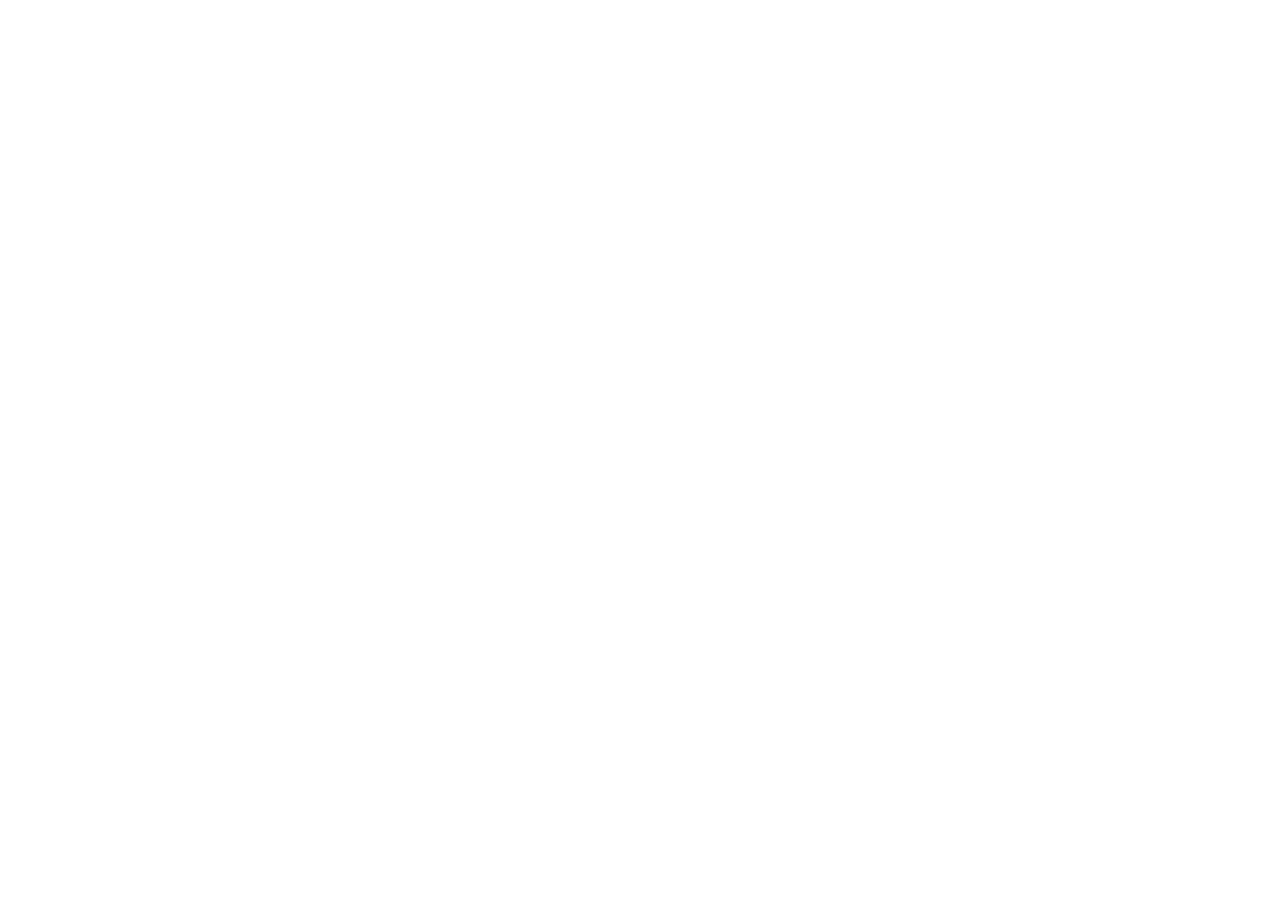
==== Pages/about-me.html @ 71ce04cb "Portfolio : About Me page 1.0" ====
<!DOCTYPE html>
<html lang="fr">
<head>
    <meta charset="UTF-8">
    <meta name="viewport" content="width=device-width, initial-scale=1.0">
    <title>About Me</title>
</head>
<body>
    
</body>
</html>
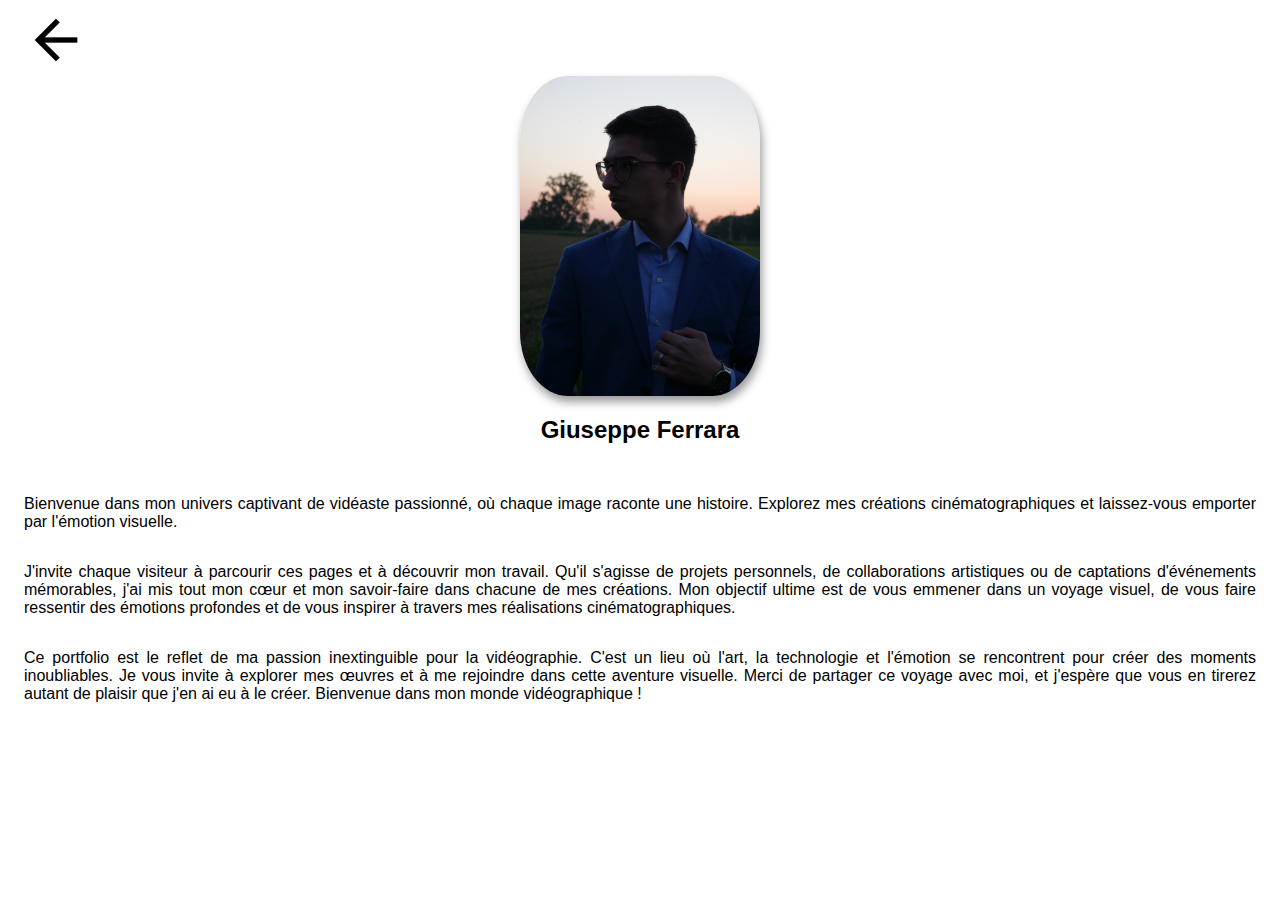
==== commit d772facd: "Portoflio : about me page html and css" ====
--- a/Pages/about-me.html
+++ b/Pages/about-me.html
@@ -4,8 +4,33 @@
     <meta charset="UTF-8">
     <meta name="viewport" content="width=device-width, initial-scale=1.0">
     <title>About Me</title>
+    <link rel="stylesheet" href="/style/aboute-me.css">
 </head>
 <body>
+
+    <div class="navbar">
+        <a href="/index.html">
+            <img src="/assets/arrow-back.png" alt="retour">
+        </a>
+    </div>
+
+    <section class="about--me">
+        <div class="img">
+            <img src="/assets/moi.JPG" alt="moi">
+        </div>
+
+        <div class="about--me--content">
+            <h2>
+                Giuseppe Ferrara
+            </h2>
+            <article>
+                <p>Bienvenue dans mon univers captivant de vidéaste passionné, où chaque image raconte une histoire. Explorez mes créations cinématographiques et laissez-vous emporter par l'émotion visuelle.</p>
+                <p>J'invite chaque visiteur à parcourir ces pages et à découvrir mon travail. Qu'il s'agisse de projets personnels, de collaborations artistiques ou de captations d'événements mémorables, j'ai mis tout mon cœur et mon savoir-faire dans chacune de mes créations. Mon objectif ultime est de vous emmener dans un voyage visuel, de vous faire ressentir des émotions profondes et de vous inspirer à travers mes réalisations cinématographiques.</p>
+                <p>Ce portfolio est le reflet de ma passion inextinguible pour la vidéographie. C'est un lieu où l'art, la technologie et l'émotion se rencontrent pour créer des moments inoubliables. Je vous invite à explorer mes œuvres et à me rejoindre dans cette aventure visuelle. Merci de partager ce voyage avec moi, et j'espère que vous en tirerez autant de plaisir que j'en ai eu à le créer. Bienvenue dans mon monde vidéographique !</p>
+                
+            </article>
+        </div>
+    </section>
     
 </body>
 </html>--- a/style/aboute-me.css
+++ b/style/aboute-me.css
@@ -0,0 +1,58 @@
+body {
+    background-color: var(--primary-bg-color);
+    font-family: var(--primary-font);
+}
+
+:root {
+    --primary-font: "Poppins", sans-serif;
+}
+
+/* NAVBAR STYLE */
+
+.navbar{
+    display: flex;
+}
+
+.navbar img{
+    width: 4rem;
+    margin-left: 1rem;
+}
+
+.about--me{
+    justify-content: center;
+}
+
+.img{
+    display: flex;
+    justify-content: center;
+}
+
+.img img{
+    width: 15rem;
+    border-radius: 20%;
+    box-shadow: 2px 6px 10px rgba(0, 0, 0, 0.4);
+}
+
+/* ABOUT ME CONTENT */
+
+
+.about--me--content{
+    display: flex;
+    flex-direction: column;
+    text-align: center;
+}
+
+.article p{
+    font-family: var(--primary-font);
+    font-weight: 400;
+}
+
+.about--me--content article{
+   display: flex;
+   flex-direction: column;
+   text-align: justify;
+   margin: 1rem 1rem 1rem 1rem;
+}
+
+
+
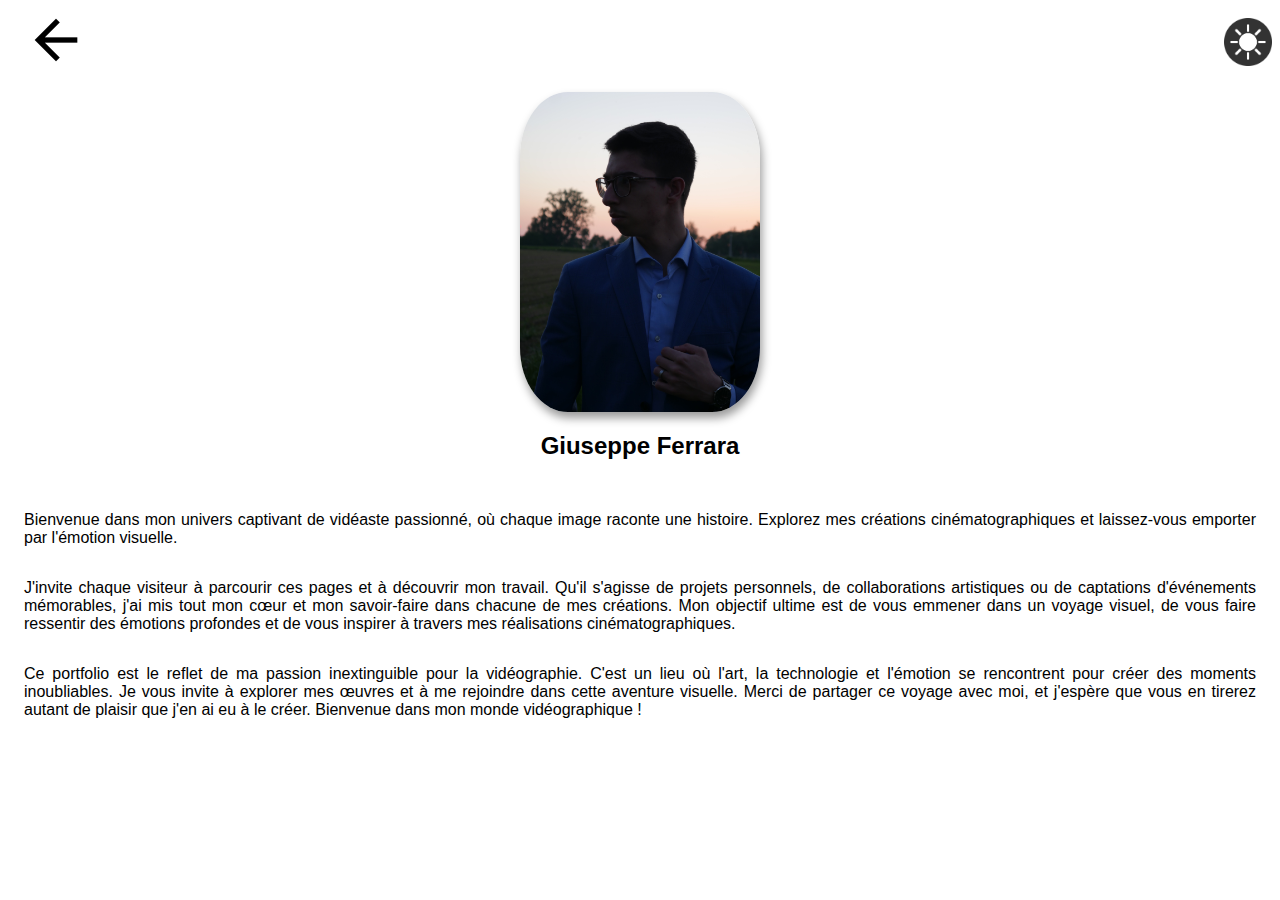
==== commit 5f6e92fe: "UPDATE" ====
--- a/Pages/about-me.html
+++ b/Pages/about-me.html
@@ -5,6 +5,7 @@
     <meta name="viewport" content="width=device-width, initial-scale=1.0">
     <title>About Me</title>
     <link rel="stylesheet" href="/style/aboute-me.css">
+    <script src="/script.js" defer></script>
 </head>
 <body>
 
@@ -12,6 +13,7 @@
         <a href="/index.html">
             <img src="/assets/arrow-back.png" alt="retour">
         </a>
+        <img id="toggleTheme" class="theme-btn" src="/assets/theme_light.png" alt="theme-icon">
     </div>
 
     <section class="about--me">
--- a/style/aboute-me.css
+++ b/style/aboute-me.css
@@ -4,13 +4,41 @@
 }
 
 :root {
+    /*LIGHT MODE */
     --primary-font: "Poppins", sans-serif;
+    --primary-bg-color: #ffffff;
+    --primary-text-color: #000000;
+    --secondary-color: #575757;
+    --btn-bg-color: #2196f3;
+    --cta-hover-color: #167bce;
+    --btn-bg-light: #eeeeee;
+
+    /* DARK MODE */
+    --dark-primary-bg-color: #222222;
+    --dark-primary-text-color: #ffffff;
+    --dark-secondary-color: #a2a2a2;
+    --dark-btn-bg-color: #1e88e5;
+    --dark-cta-hover-color: #0d5e8c;
+    --dark-btn-bg-light: #eeeeee;
+
+}
+
+.dark-theme{
+    --primary-bg-color: var(--dark-primary-bg-color);
+    --primary-text-color: var(--dark-primary-text-color);
+    --secondary-color: var(--dark-secondary-color);
+    --btn-bg-color: var(--dark-btn-bg-color);
+    --cta-hover-color: var(--dark-cta-hover-color);
+    --btn-bg-light: var(--dark-btn-bg-light);
 }
 
 /* NAVBAR STYLE */
 
 .navbar{
     display: flex;
+    justify-content: space-between;
+    align-items: center;
+    margin-bottom: 1rem;
 }
 
 .navbar img{
@@ -31,6 +59,11 @@
     width: 15rem;
     border-radius: 20%;
     box-shadow: 2px 6px 10px rgba(0, 0, 0, 0.4);
+}
+
+#toggleTheme{
+    width: 3rem;
+    height: 3rem;
 }
 
 /* ABOUT ME CONTENT */
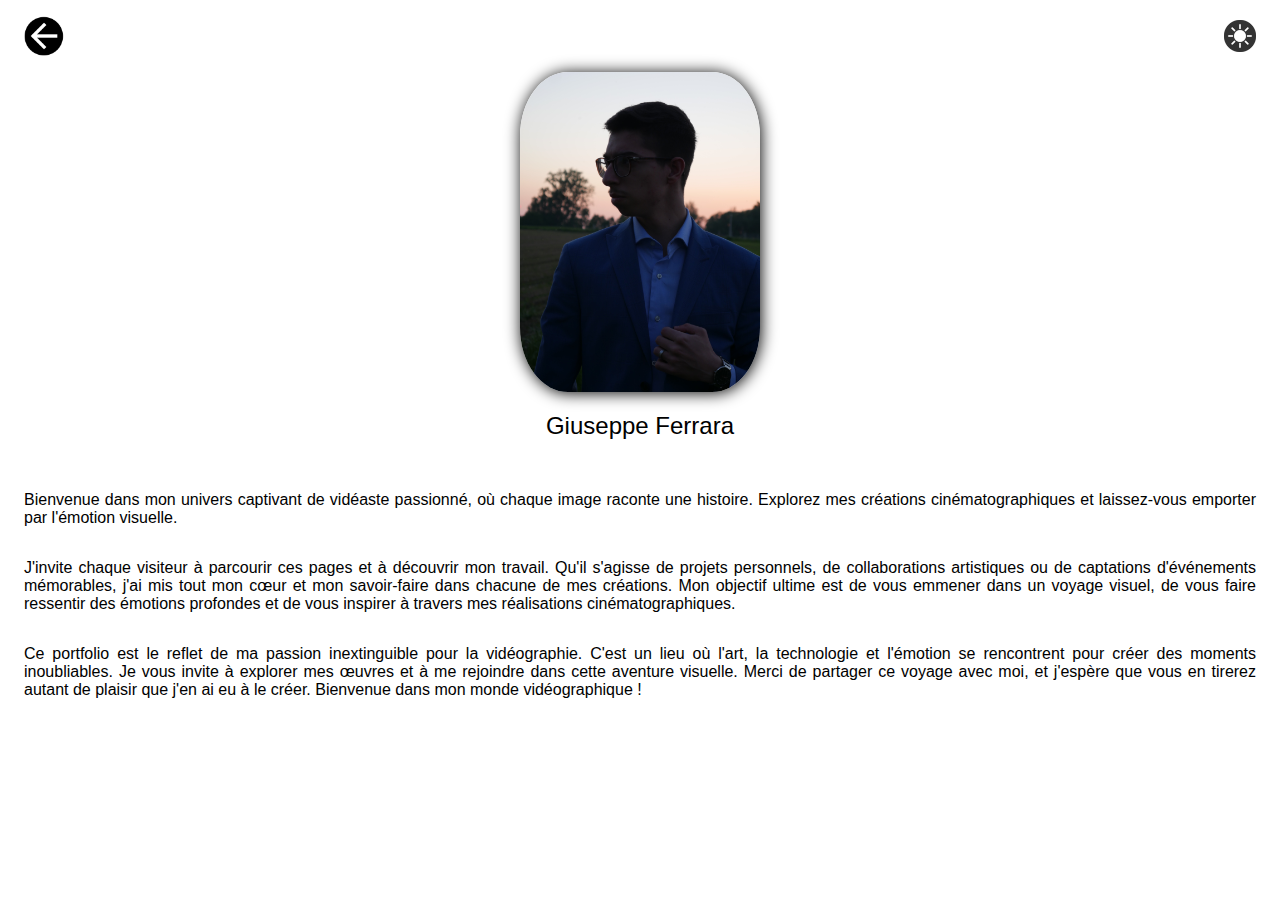
==== commit 129c5c4f: "Portfolio : update and ameliorations" ====
--- a/Pages/about-me.html
+++ b/Pages/about-me.html
@@ -5,14 +5,12 @@
     <meta name="viewport" content="width=device-width, initial-scale=1.0">
     <title>About Me</title>
     <link rel="stylesheet" href="/style/aboute-me.css">
-    <script src="/script.js" defer></script>
+    <script src="/scripts/about-me.js" defer></script>
 </head>
 <body>
 
     <div class="navbar">
-        <a href="/index.html">
-            <img src="/assets/arrow-back.png" alt="retour">
-        </a>
+        <img src="/assets/arrow-back.png" alt="retour" id="back-btn">
         <img id="toggleTheme" class="theme-btn" src="/assets/theme_light.png" alt="theme-icon">
     </div>
 
--- a/style/aboute-me.css
+++ b/style/aboute-me.css
@@ -39,10 +39,11 @@
     justify-content: space-between;
     align-items: center;
     margin-bottom: 1rem;
+    margin-top: 1rem;
 }
 
 .navbar img{
-    width: 4rem;
+    width: 2.5em;
     margin-left: 1rem;
 }
 
@@ -58,12 +59,14 @@
 .img img{
     width: 15rem;
     border-radius: 20%;
-    box-shadow: 2px 6px 10px rgba(0, 0, 0, 0.4);
+    /* box-shadow: 2px 6px 10px rgba(0, 0, 0, 0.4); */
+    box-shadow: 1px 1px 1rem var(--primary-text-color)
 }
 
 #toggleTheme{
-    width: 3rem;
-    height: 3rem;
+    width: 2rem;
+    height: 2rem;
+    margin-right: 1rem;
 }
 
 /* ABOUT ME CONTENT */
@@ -75,8 +78,9 @@
     text-align: center;
 }
 
-.article p{
+.article, p, h2{
     font-family: var(--primary-font);
+    color: var(--primary-text-color);
     font-weight: 400;
 }
 
